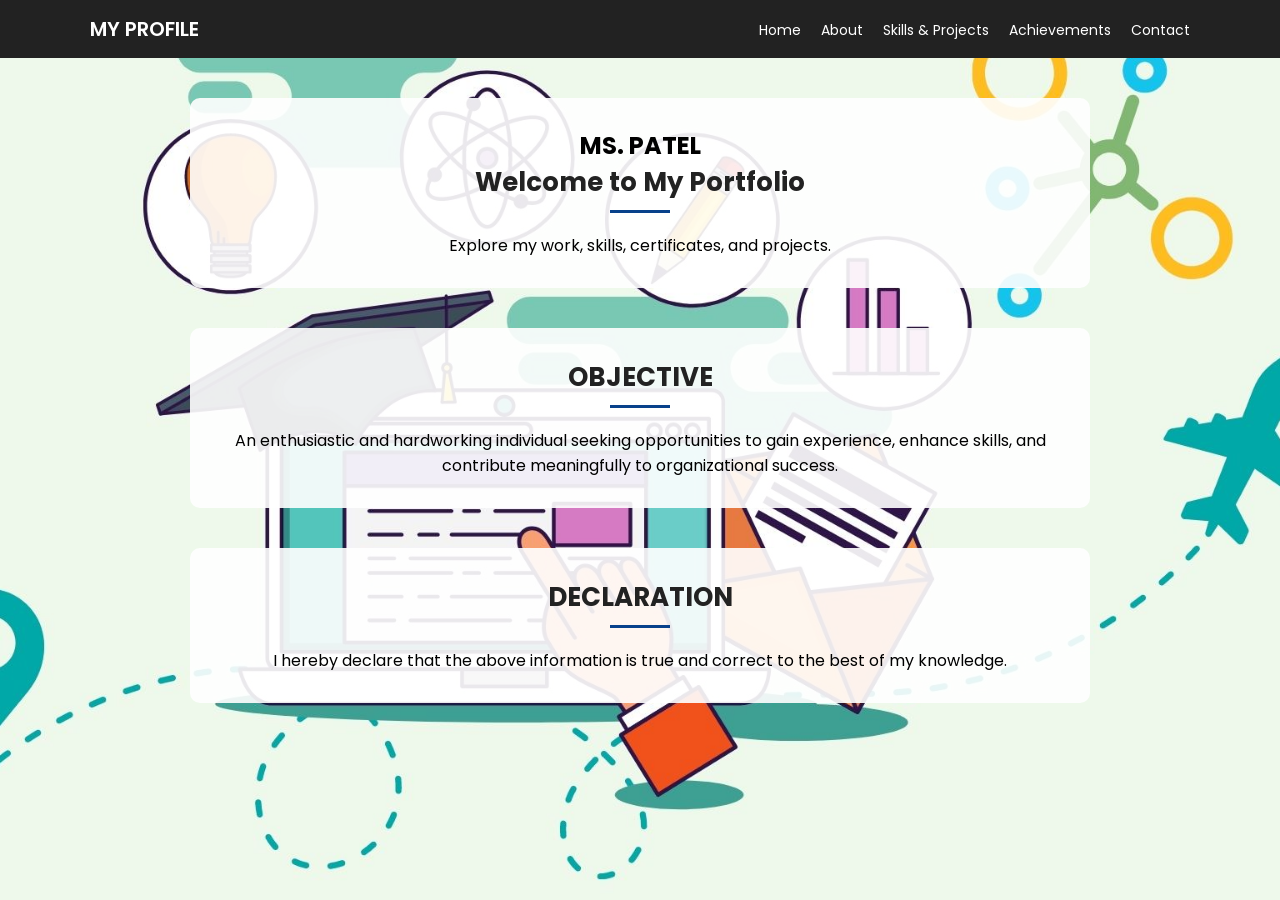
==== index.html @ fabcc60d "Initial commit" ====
<!DOCTYPE html>
<html lang="en">
<head>
  <meta charset="UTF-8">
  <title>Home - Portfolio</title>

  <!-- ONLY your CSS -->
  <link href="https://fonts.googleapis.com/css2?family=Poppins:wght@300;400;500;600&display=swap" rel="stylesheet">
<link rel="stylesheet" href="style.css">

</head>

<body class="index">

  <!-- SIMPLE NAVBAR (NO BOOTSTRAP) -->
  <nav class="navbar">
  <div class="nav-container">
    <a class="brand" href="index.html">MY PROFILE</a>
    <ul class="nav-menu">
      <li><a href="index.html">Home</a></li>
      <li><a href="about.html">About</a></li>
      <li><a href="skillsprojects.html">Skills & Projects</a></li>
      <li><a href="achivments.html">Achievements</a></li>
      <li><a href="contact.html">Contact</a></li>
    </ul>
  </div>
</nav>


  <!-- HOME SECTION -->
  <section class="home-section">
    <h1>MS. PATEL</h1>
    <h2>Welcome to My Portfolio</h2>
    <p>Explore my work, skills, certificates, and projects.</p>
  </section>

  <!-- OBJECTIVE -->
  <section class="home-section">
    <h2>OBJECTIVE</h2>
    <p>
      An enthusiastic and hardworking individual seeking opportunities to gain experience, enhance skills, and contribute meaningfully to organizational success.
    </p>
  </section>

  <!-- DECLARATION -->
  <section class="home-section">
    <h2>DECLARATION</h2>
    <p>
      I hereby declare that the above information is true and correct to the
      best of my knowledge.
    </p>
  </section>

</body>
</html>
---- style.css ----
/* RESET + FONT */
* {
  margin: 0;
  padding: 0;
  box-sizing: border-box;
  font-family: 'Poppins', sans-serif;
}

/* BODY BACKGROUNDS */
body {
  min-height: 100vh;
  background-size: cover;
  background-position: center;
  background-repeat: no-repeat;
}

/* PAGE BACKGROUNDS */
body.index { background-image: url("images/portfolio1.jpg"); }
body.about { background-image: url("images/about.jpeg"); }
body.skills { background-image: url("images/skills.jpeg"); }
body.contact { background-image: url("images/contact.jpeg"); }
body.achievements { background-image: url("https://encrypted-tbn0.gstatic.com/images?q=tbn:ANd9GcRf2MYeyIV8hIRhEhVElEWldlACuos2kS2Egw&s"); }

/* NAVBAR (FIXED & SAME EVERYWHERE) */
.navbar {
  background: #222;
  padding: 14px 30px;
}

.nav-container {
  max-width: 1100px;
  margin: auto;
  display: flex;
  justify-content: space-between;
  align-items: center;
}

.brand {
  color: #fff;
  font-size: 20px;
  font-weight: 600;
  text-decoration: none;
}

.nav-menu {
  list-style: none;
  display: flex;
  gap: 20px;
}

.nav-menu a {
  color: #fff;
  text-decoration: none;
  font-size: 14px;
}

.nav-menu a:hover {
  color: #00c6ff;
}

/* COMMON SECTIONS */
.home-section {
  background: rgba(255, 255, 255, 0.9);
  margin: 40px auto;
  padding: 30px;
  border-radius: 10px;
  max-width: 900px;
  text-align: center;
}

/* SKILLS */
.skill-list {
  list-style: none;
  display: flex;
  flex-wrap: wrap;
  justify-content: center;
  gap: 10px;
  margin-top: 15px;
}

.skill-list li {
  background: #eee;
  padding: 8px 16px;
  border-radius: 20px;
  font-size: 14px;
}

.center-heading {
  text-align: center;
  font-size: 26px;
  font-weight: bold;
}


/* PROJECTS */
.project {
  margin-top: 20px;
}

.project img {
  width: 220px;
  border-radius: 10px;
}

@media (max-width: 600px) {
  .cert-grid {
    grid-template-columns: 1fr; /* mobile me 1 */
  }
}

.cert-grid {
  display: grid;
  grid-template-columns: repeat(2, 1fr); /* 2 in one row */
  gap: 30px;
  margin-top: 25px;
}

/* CONTACT FORM */
#contactForm {
  width: 420px;
  margin: 120px auto;
  background: rgba(255, 255, 255, 0.95);
  padding: 30px;
  border-radius: 10px;
  display: flex;
  flex-direction: column; /* 🔥 vertical */
  gap: 15px;
}

#contactForm input,
#contactForm textarea {
  width: 100%;
  padding: 10px;
  font-size: 14px;
}

#contactForm button {
  padding: 12px;
  background: #2f2f2f;
  color: white;
  border: none;
  cursor: pointer;
}

#contactForm button:hover {
  background: #444;
}

/* NEW */
/* ALL HEADINGS */
.home-section h2,
.home-section h3,
.home-section h4 {
  text-align: center;
  color: #222;
  margin-bottom: 20px;
  position: relative;
}

/* FONT SIZES */
.home-section h2 { font-size: 26px; }
.home-section h3 { font-size: 22px; }
.home-section h4 { font-size: 18px; }

/* UNDERLINE FOR ALL HEADINGS */
.home-section h2::after,
.home-section h3::after
 {
  content: "";
  display: block;
  width: 60px;
  height: 3px;
  background-color: #08418b;
  margin: 8px auto 0;
}

/* TECHNICAL SKILLS MAIN HEADING */
.center-heading {
  font-size: 30px;
}

/* ONLY achievements headings */
/* ONLY achievements heading */
.achievements-section {
  text-align: center;
}

.ach-heading {
  display: inline-block;            /* 🔥 MUST */
  font-size: 26px;
  padding-bottom: 6px;
  margin: 20px 0;
  border-bottom: 3px solid #0f50a5; /* 🔥 underline */
  color: #222;
}
 /* CENTER container */
.cert-card {
  text-align: center;
}

/* ONLY TEXT WIDTH UNDERLINE */
.cert-card h3 {
  display: inline-block;        /* 🔥 MOST IMPORTANT */
  font-size: 22px;
  margin-top: 10px;
  padding-bottom: 5px;
  border-bottom: 3px solid #0f50a5;
}

.cert-card img {
  width: 500px;
  max-width: 380px;     /* same width */
  height: 280px;        /* same height */
  object-fit: contain;  /* image cut nahi hogi */
  display: block;
  margin: 0 auto 12px;
  background: #fff;
}
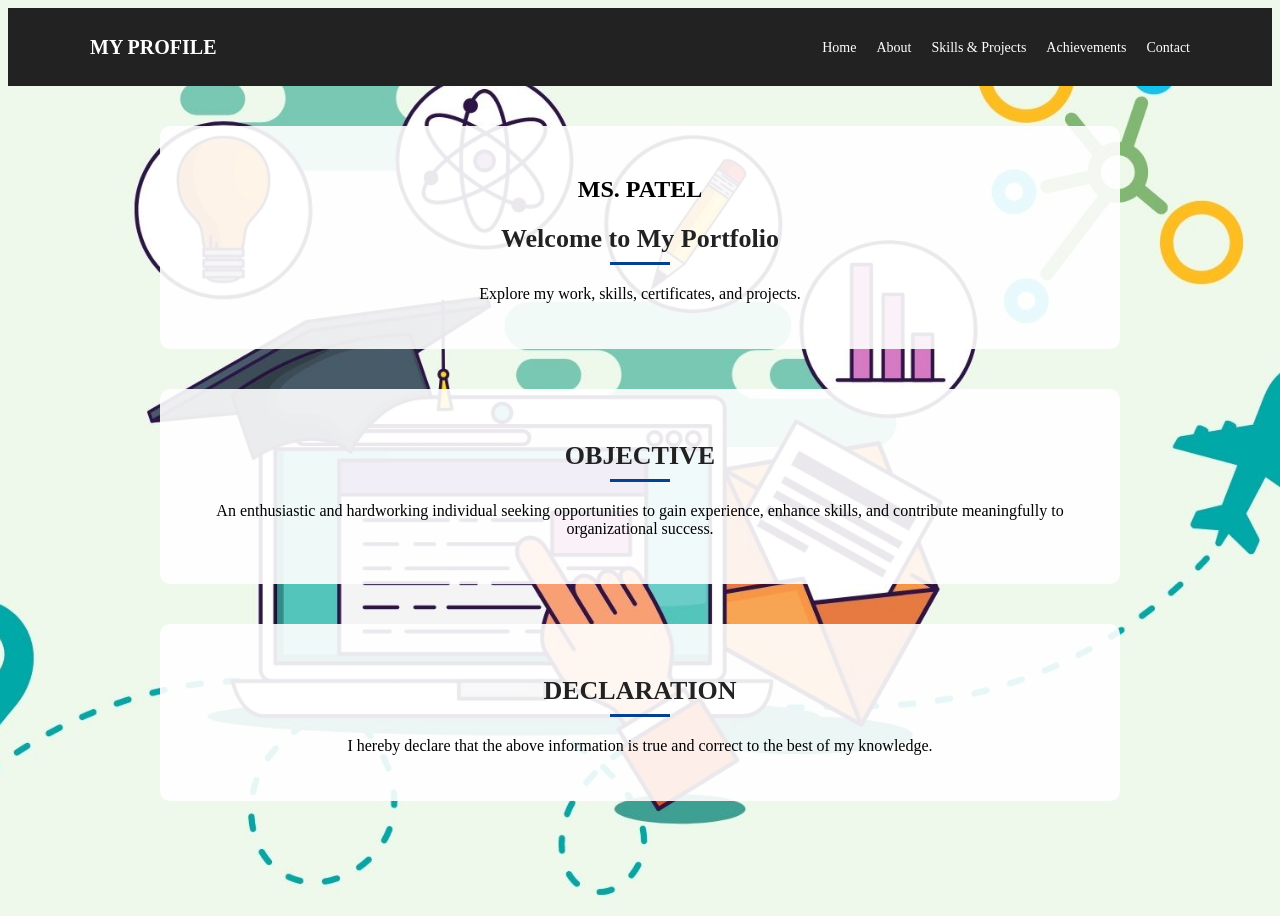
==== commit afd3213a: "Update index.html" ====
--- a/index.html
+++ b/index.html
@@ -4,7 +4,6 @@
   <meta charset="UTF-8">
   <title>Home - Portfolio</title>
 
-  <!-- ONLY your CSS -->
   <link href="https://fonts.googleapis.com/css2?family=Poppins:wght@300;400;500;600&display=swap" rel="stylesheet">
 <link rel="stylesheet" href="style.css">
 
@@ -12,7 +11,7 @@
 
 <body class="index">
 
-  <!-- SIMPLE NAVBAR (NO BOOTSTRAP) -->
+  <!--NAVBAR -->
   <nav class="navbar">
   <div class="nav-container">
     <a class="brand" href="index.html">MY PROFILE</a>
--- a/style.css
+++ b/style.css
@@ -1,3 +1,4 @@
+<<<<<<< HEAD
 /* RESET + FONT */
 * {
   margin: 0;
@@ -215,4 +216,100 @@
   display: block;
   margin: 0 auto 12px;
   background: #fff;
-}
+=======
+/* Page background */
+body {
+    background-image: url("https://www.shutterstock.com/image-vector/artificial-intelligence-circuit-electric-line-600nw-2495924357.jpg");
+    background-size: 100% auto;
+    background-position: top center;
+    background-repeat: no-repeat;
+}
+
+
+/* Form container */
+.container {
+    width: 350px;
+    margin: 100px auto;
+    background: rgba(0, 0, 0, 0.45); /* transparent overlay */
+    padding: 25px;
+    border-radius: 10px;
+    box-shadow: 0 10px 25px rgba(0, 0, 0, 0.5);
+}
+
+/* Heading */
+.container h2 {
+    text-align: center;
+    color: #ffffff;
+    margin-bottom: 20px;
+    font-weight: 600;
+}
+
+/* Inputs & textarea */
+.container input,
+.container textarea {
+    width: 100%;
+    padding: 12px;
+    margin-top: 12px;
+    background: transparent;
+    border: 1px solid rgba(255, 255, 255, 0.7);
+    color: #ffffff;
+    font-size: 14px;
+    border-radius: 5px;
+    outline: none;
+}
+
+/* Placeholder */
+.container input::placeholder,
+.container textarea::placeholder {
+    color: rgba(255, 255, 255, 0.75);
+}
+
+/* Focus effect */
+.container input:focus,
+.container textarea:focus {
+    border-color: #00c6ff;
+    background: rgba(255, 255, 255, 0.08);
+}
+
+/* Textarea height */
+.container textarea {
+    resize: none;
+    height: 100px;
+}
+
+/* Submit button */
+.container button {
+    width: 100%;
+    padding: 12px;
+    margin-top: 18px;
+    background: transparent;
+    color: #ffffff;
+    border: 1px solid #ffffff;
+    font-size: 15px;
+    border-radius: 5px;
+    cursor: pointer;
+    transition: 0.3s ease;
+}
+
+/* Button hover */
+.container button:hover {
+    background: #00c6ff;
+    border-color: #00c6ff;
+    color: #000;
+}
+
+/* Success message (if you add later) */
+.success {
+    color: #7CFC00;
+    text-align: center;
+    margin-top: 12px;
+    font-size: 14px;
+}
+
+/* Error message (future use) */
+.error {
+    color: #ff4d4d;
+    font-size: 12px;
+    margin-top: 4px;
+>>>>>>> a3ddbc76a835b5d5a80c424cbc36c45491a7a7eb
+}
